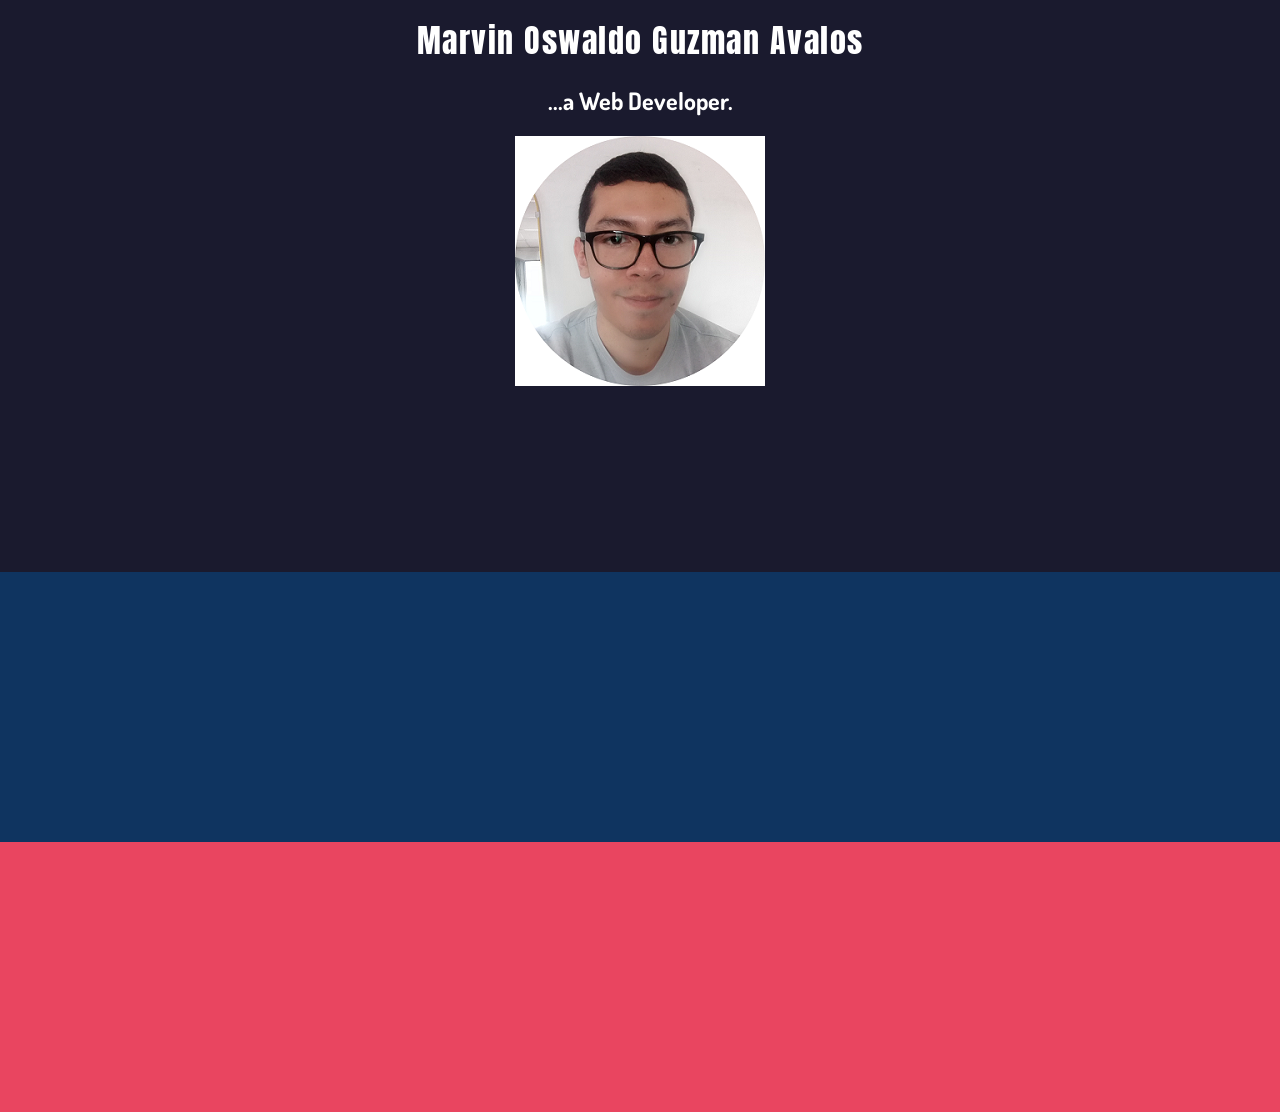
==== Index.html @ 6845ea4b "Add files via upload" ====
<!DOCTYPE html>
<html lang="en">
<head>
    <meta charset="UTF-8">
    <meta name="viewport" content="width=device-width, initial-scale=1.0">
    <title>Marvin Oswaldo Guzman</title>
    <link rel="stylesheet" href="scss/styles.css">
    <link rel="icon" href="favicon.ico">
    <link href="https://fonts.googleapis.com/css2?family=Anton&family=Dosis&family=Exo+2&display=swap" rel="stylesheet">
</head>
<body>
    <div class="header">
        <h1>Marvin Oswaldo Guzman Avalos</h1>
        <h2>...a Web Developer.</h2>
        <img src="images/Selfie.png" alt="" class="selfie">
    </div>

    <div class="main"></div>

    <div class="footer"></div>

</body>
</html>
---- scss/styles.css ----
body {
  margin: 0;
  font-family: 'Exo 2', sans-serif;
}

.header {
  background: #1a1a2e;
  color: #fff;
  padding: 1em;
  height: 60vh;
  text-align: center;
}

.header h1 {
  margin: 0;
  font-weight: 300;
  letter-spacing: 1.5px;
}

.main {
  background: #0f3460;
  height: 30vh;
}

.footer {
  background: #e94560;
  height: 30vh;
}

h1 {
  font-family: 'Anton', sans-serif;
}

h2 {
  font-family: 'Dosis', sans-serif;
}
/*# sourceMappingURL=styles.css.map */
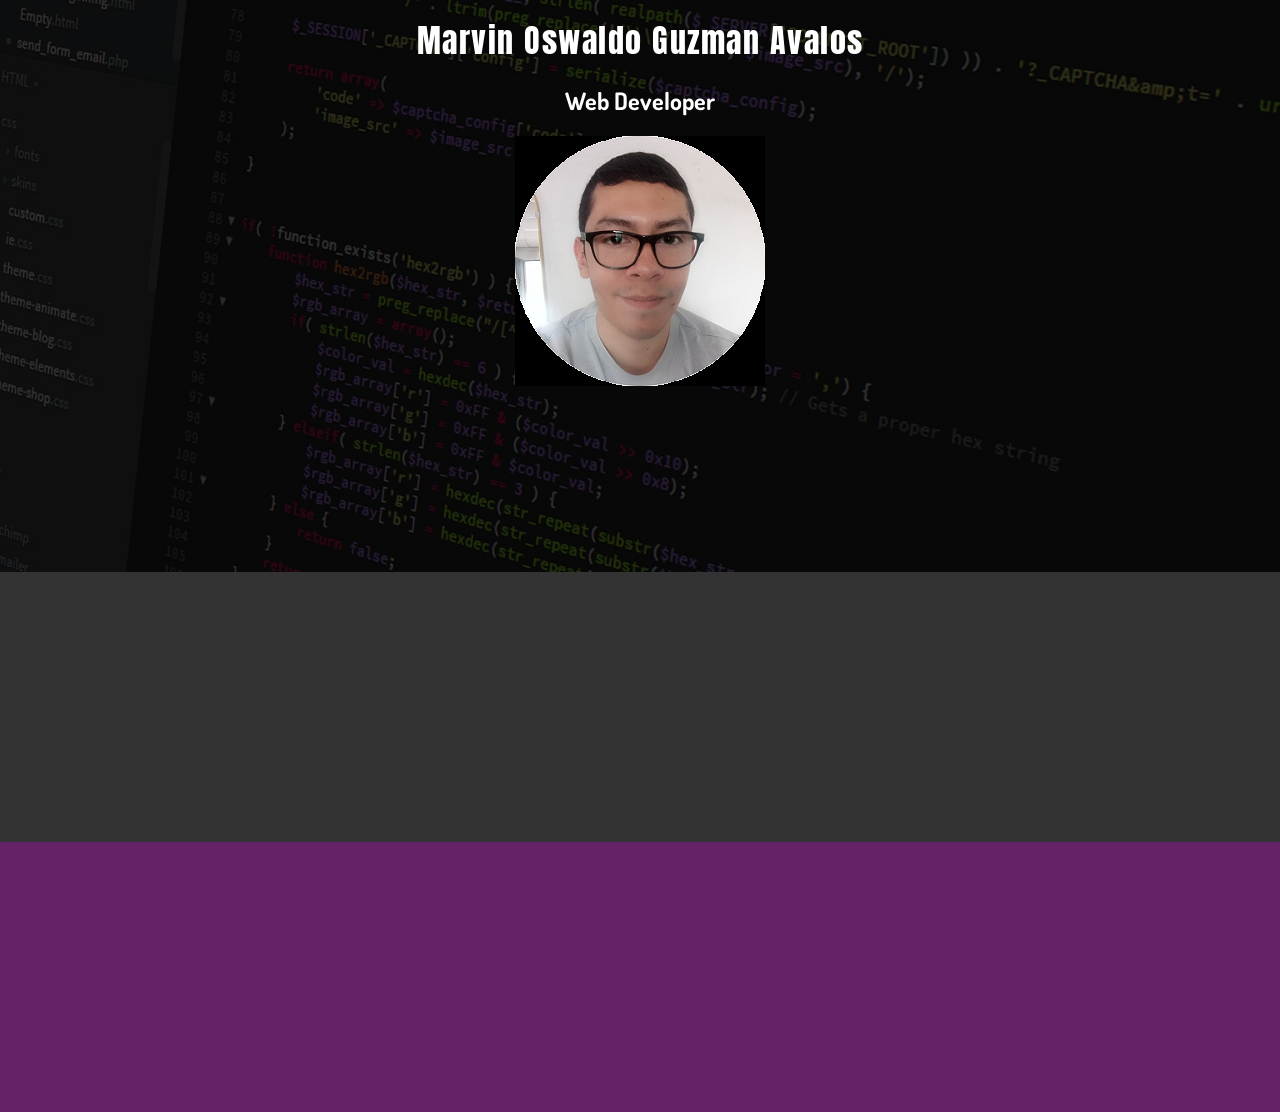
==== commit 5c0a0b0a: "Personal Website Update 1" ====
--- a/Index.html
+++ b/Index.html
@@ -11,7 +11,7 @@
 <body>
     <div class="header">
         <h1>Marvin Oswaldo Guzman Avalos</h1>
-        <h2>...a Web Developer.</h2>
+        <h2>Web Developer</h2>
         <img src="images/Selfie.png" alt="" class="selfie">
     </div>
 
--- a/scss/styles.css
+++ b/scss/styles.css
@@ -4,11 +4,13 @@
 }
 
 .header {
-  background: #1a1a2e;
   color: #fff;
   padding: 1em;
   height: 60vh;
   text-align: center;
+  background: #333 url("/images/programming.jpg") no-repeat;
+  background-blend-mode: multiply;
+  background-size: cover;
 }
 
 .header h1 {
@@ -18,12 +20,12 @@
 }
 
 .main {
-  background: #0f3460;
+  background: #333;
   height: 30vh;
 }
 
 .footer {
-  background: #e94560;
+  background: #626;
   height: 30vh;
 }
 
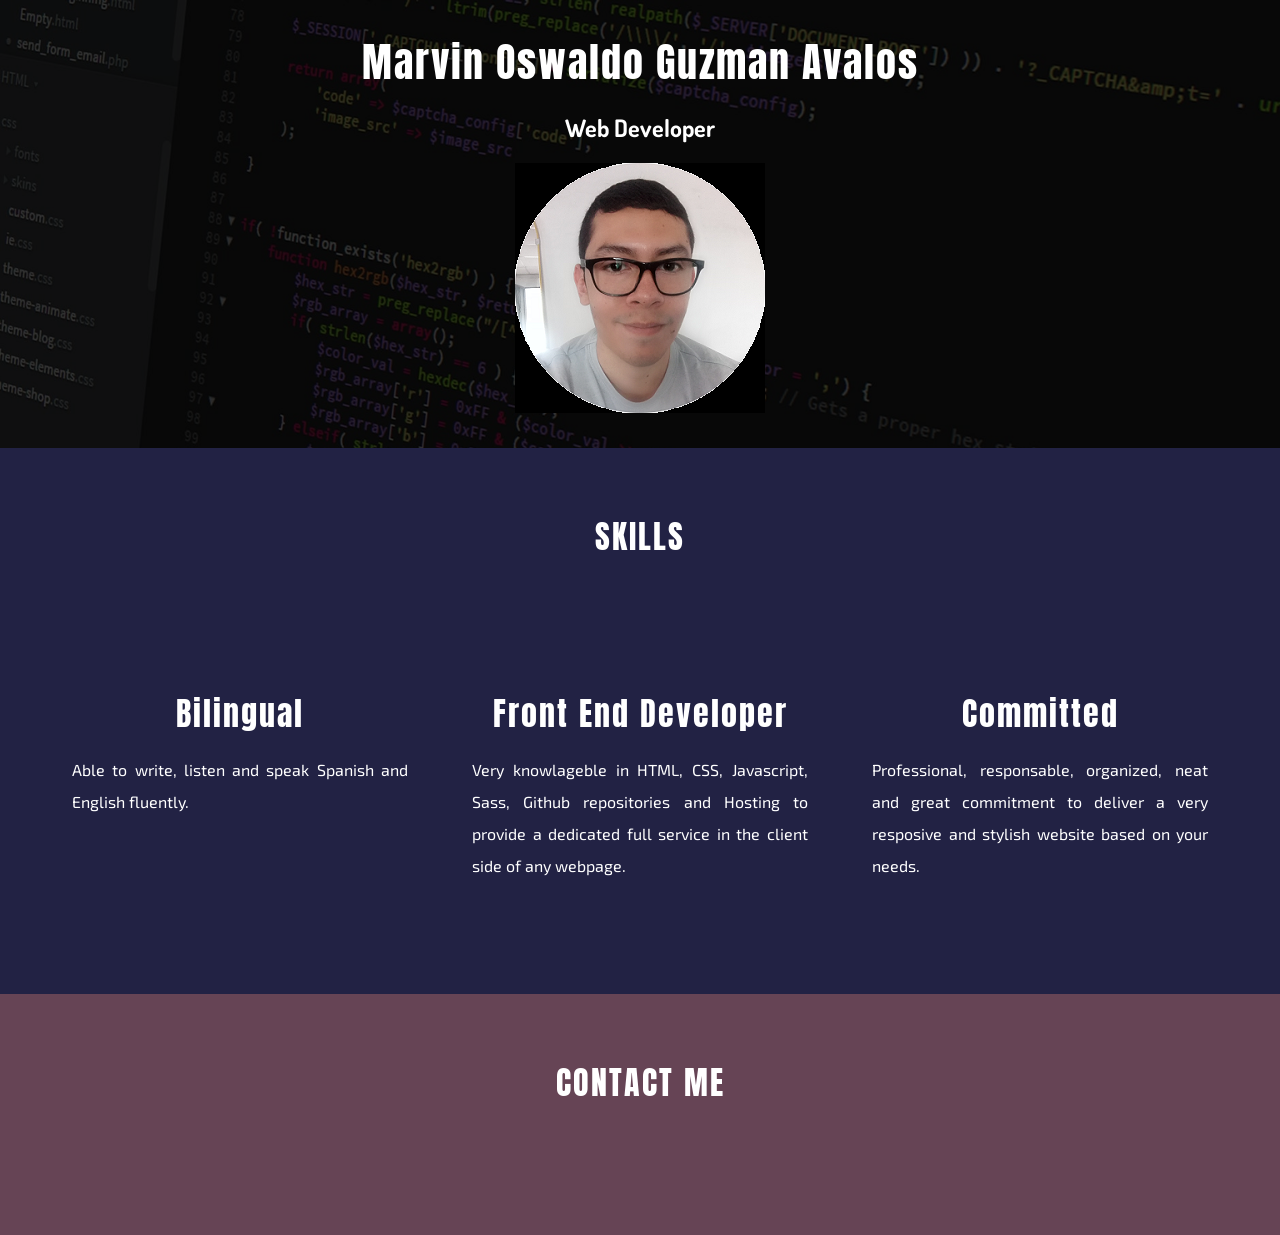
==== commit adc23d84: "My website v1.0" ====
--- a/Index.html
+++ b/Index.html
@@ -7,6 +7,7 @@
     <link rel="stylesheet" href="scss/styles.css">
     <link rel="icon" href="favicon.ico">
     <link href="https://fonts.googleapis.com/css2?family=Anton&family=Dosis&family=Exo+2&display=swap" rel="stylesheet">
+    <script defer src="https://friconix.com/cdn/friconix.js"> </script>    
 </head>
 <body>
     <div class="header">
@@ -15,9 +16,38 @@
         <img src="images/Selfie.png" alt="" class="selfie">
     </div>
 
-    <div class="main"></div>
+        <h1 class="skills-title">SKILLS</h1>
 
-    <div class="footer"></div>
+    <div class="main">
+
+        <div class="section-a">
+            <i class="icon fi-swsux5-globe-wide"></i>
+            <h1>Bilingual</h1>
+            <p>Able to write, listen and speak Spanish and English fluently.</p>
+        </div>
+
+        <div class="section-b">
+            <i class="icon fi-snsux5-code-solid"></i>
+            <h1>Front End Developer</h1>
+            <p>Very knowlageble in HTML, CSS, Javascript, Sass, Github repositories and Hosting to provide a dedicated full service in the client side of any webpage.</p>
+        </div>
+
+        <div class="section-c">
+            <i class="icon fi-snsux5-team-solid"></i>
+            <h1>Committed</h1>
+            <p>Professional, responsable, organized, neat and great commitment to deliver a very resposive and stylish website based on your needs.</p>
+        </div>
+
+    </div>
+
+    <h1 class="contact-title">CONTACT ME</h1>
+
+    <div class="footer">
+        <a class="contact-icon" href="https://www.facebook.com/mar.guzmanavalos/" target="blank"><i class="fi-snsux5-facebook"></i></a>
+        <a class="contact-icon" href="https://www.instagram.com/marvinn_xy/" target="blank"><i class="fi-snsux5-instagram"></i></a>
+        <a href="" class="contact-icon"><i class="fi-xnsux5-whatsapp"></i></a>
+
+    </div>
 
 </body>
 </html>
--- a/scss/styles.css
+++ b/scss/styles.css
@@ -1,12 +1,24 @@
 body {
   margin: 0;
   font-family: 'Exo 2', sans-serif;
+  color: #fff;
+}
+
+h1 {
+  font-family: 'Anton', sans-serif;
+  color: #fff;
+  margin: 0;
+  font-weight: 300;
+  letter-spacing: 2px;
+}
+
+h2 {
+  font-family: 'Dosis', sans-serif;
 }
 
 .header {
   color: #fff;
-  padding: 1em;
-  height: 60vh;
+  padding: 2em;
   text-align: center;
   background: #333 url("/images/programming.jpg") no-repeat;
   background-blend-mode: multiply;
@@ -14,26 +26,85 @@
 }
 
 .header h1 {
-  margin: 0;
-  font-weight: 300;
-  letter-spacing: 1.5px;
+  font-size: 2.5rem;
+}
+
+.skills-title {
+  background: #224;
+  text-align: center;
+  padding: 4rem 0;
 }
 
 .main {
-  background: #333;
-  height: 30vh;
+  background: #224;
+  display: -ms-grid;
+  display: grid;
+  -ms-grid-columns: 1fr 1fr 1fr;
+      grid-template-columns: 1fr 1fr 1fr;
+  padding: 0 2.5em 4em 2.5em;
+  text-align: center;
+}
+
+.section-a, .section-b, .section-c {
+  padding: 2em;
+}
+
+.section-a h1, .section-b h1, .section-c h1 {
+  text-align: center;
+  margin-top: 1em;
+}
+
+.section-a p, .section-b p, .section-c p {
+  text-align: justify;
+  line-height: 2;
 }
 
 .footer {
-  background: #626;
-  height: 30vh;
+  background: #645;
+  display: -webkit-box;
+  display: -ms-flexbox;
+  display: flex;
+  -webkit-box-pack: space-evenly;
+      -ms-flex-pack: space-evenly;
+          justify-content: space-evenly;
+  padding: 0 2.5em 4em 2.5em;
 }
 
-h1 {
-  font-family: 'Anton', sans-serif;
+.contact-title {
+  background: #645;
+  text-align: center;
+  padding: 4rem 0;
 }
 
-h2 {
-  font-family: 'Dosis', sans-serif;
+.contact-icon {
+  color: #fff;
+}
+
+.contact-icon:hover {
+  color: #1ff;
+}
+
+@media (max-width: 720px) {
+  .main {
+    display: -ms-grid;
+    display: grid;
+    -ms-grid-columns: 1fr;
+        grid-template-columns: 1fr;
+  }
+  .footer {
+    display: -webkit-box;
+    display: -ms-flexbox;
+    display: flex;
+    -webkit-box-orient: vertical;
+    -webkit-box-direction: normal;
+        -ms-flex-direction: column;
+            flex-direction: column;
+    -webkit-box-align: center;
+        -ms-flex-align: center;
+            align-items: center;
+  }
+  .footer .contact-icon {
+    margin-bottom: 4em;
+  }
 }
 /*# sourceMappingURL=styles.css.map */
